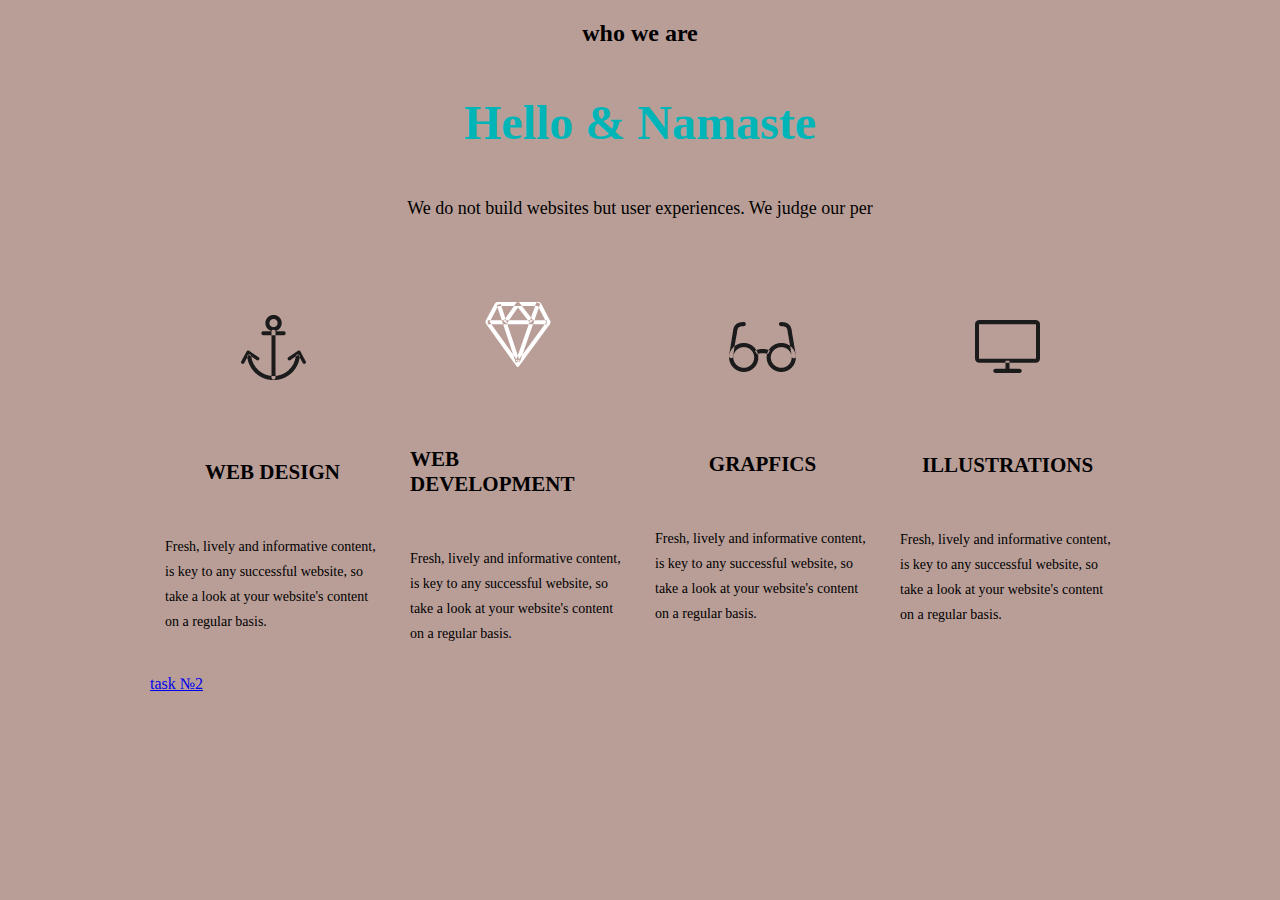
==== index.html @ 04c15011 "add new file" ====
<!DOCTYPE html>
<html lang="en">

<head>
    <meta charset="UTF-8">
    <meta http-equiv="X-UA-Compatible" content="IE=edge">
    <meta name="viewport" content="width=device-width, initial-scale=1.0">
    <link rel="stylesheet" href="style.css">
    <style>
        @import url('https://fonts.googleapis.com/css2?family=Montserrat:wght@800&display=swap');
    </style>
    <title>Document</title>
</head>

<body class="body">
    <header class="header">

        <h2 class="h2">who we are</h2>
        <div class="div1">
            <h3 class="h3">Hello & Namaste</h3>
        </div>
        <p class="p">We do not build websites but user experiences. We judge our per</p>
    </header>
    <main>
        <div class="conteiner">
            <div class="main-grid">
                <div class="grid-item">
                    <figure>
                        <img src="image/imageanchor.png" alt="image">
                    </figure>
                    <h3> WEB DESIGN</h3>
                    <p>Fresh, lively and informative content, is key to any successful website, so take a look at your
                        website's content on a regular basis. </p>
                </div>
                <div class="grid-item">
                    <figure>
                        <img src="image/imagediamond.png" alt="image">
                    </figure>
                    <h3> WEB DEVELOPMENT</h3>
                    <p>Fresh, lively and informative content, is key to any successful website, so take a look at your
                        website's content on a regular basis. </p>
                </div>
                <div class="grid-item">
                    <figure>
                        <img src="image/imageeyeglasses.png" alt="image">
                    </figure>
                    <h3>GRAPFICS</h3>
                    <p>Fresh, lively and informative content, is key to any successful website, so take a look at your
                        website's content on a regular basis. </p>
                </div>
                <div class="grid-item">
                    <figure>
                        <img src="image/imagemonitor.png" alt="image">
                    </figure>
                    <h3>ILLUSTRATIONS</h3>
                    <p>Fresh, lively and informative content, is key to any successful website, so take a look at your
                        website's content on a regular basis. </p>
                </div>
            </div>
            <a href="index1.html"> task №2</a>

        </div>

    </main>

</body>

</html>
---- style.css ----
@import url('https://fonts.googleapis.com/css2?family=Montserrat:wght@800&display=swap');

header {
    text-align: center;
   
}
.conteiner {
    width: 980px;
    margin: 0 auto;
}
.main-grid{
    display: flex;
    
}
.grid-item {
    display: flex;
    justify-content: center;
    flex-direction: column;
    align-items: center;
    padding: 15px;
}
.grid-item h3 {
    font-size: 21px;
    margin-bottom:35px ;
}
.grid-item p {
    font-size: 14px;
    line-height: 25px;
}
.grid-item figure {
    margin-bottom: 55px;
    margin-top: 50px;
}
.grid-item:hover {
    background-color: #7fff94;
}
.grid-item:hover svg {
    fill: #fff;
}
.grid-item:hover h3 {color: #fff;}
.grid-item:hover p {
color: #fff;
}
.body {
    background: #B99E98;
}
.div1:hover{
    background-color: #7fff94;
    color: #fff;
}

.h3{
color:#00b5b7;
font-family:Montserrat-Regular,AdobeInvisFont,MyriadHebrew-Regular ;	
font-size: 48px;
}
.p {
font-family:PTSans-Regular,AdobeInvisFont,MyriadHebrew-Regular ;		
font-size: 18px;
}
.p:hover
{ background-color: #7fff94;
    color: #fff;}
    .h2:hover{
 background-color: #7fff94;
    color: #fff;}
    }
.h2{
font-family:Montserrat-Bold,AdobeInvisFont,MyriadHebrew-Regular ;		
font-size:12px;
}
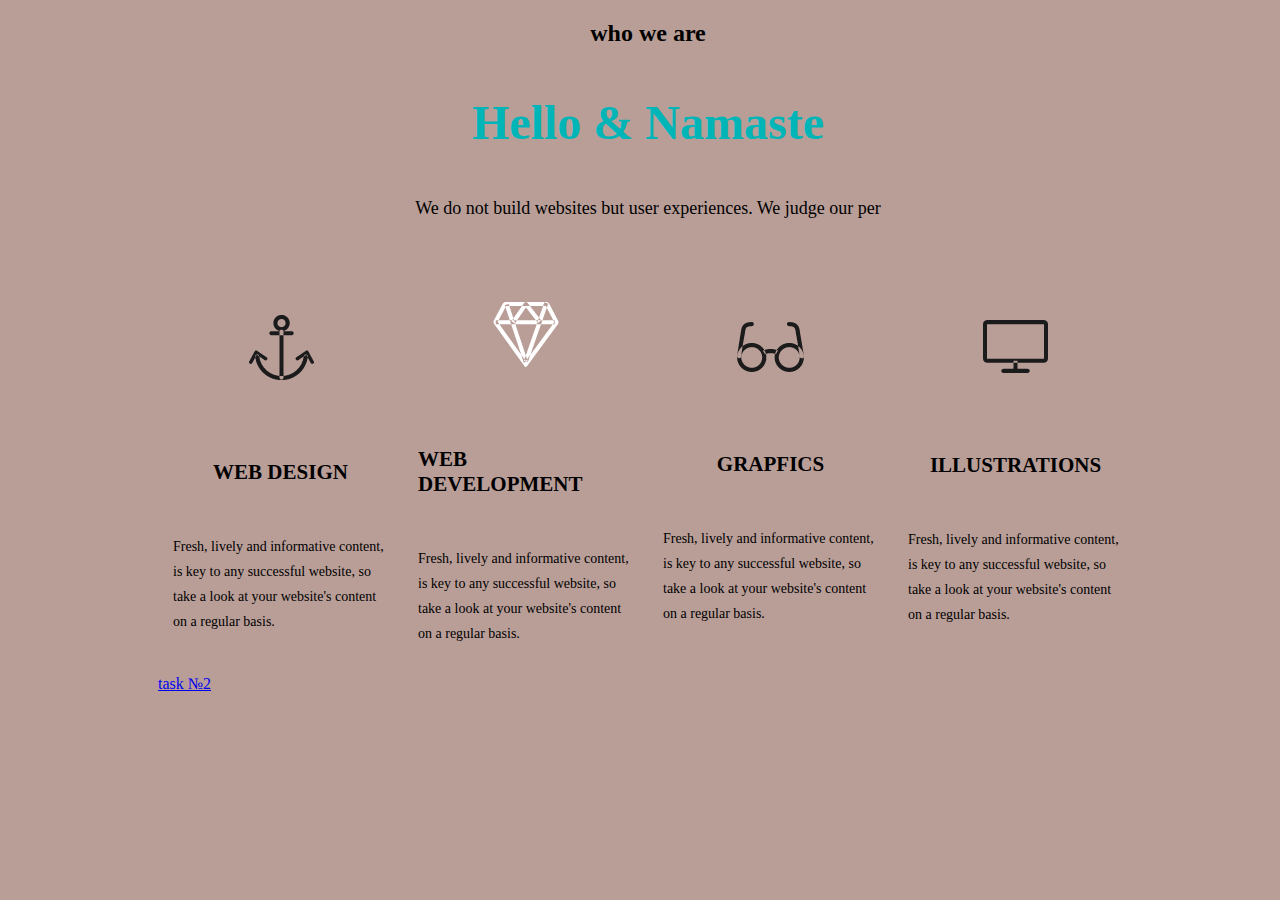
==== commit e0ca6aab: "Update index.html" ====
--- a/index.html
+++ b/index.html
@@ -21,7 +21,7 @@
         </div>
         <p class="p">We do not build websites but user experiences. We judge our per</p>
     </header>
-    <main>
+    <main class="main">
         <div class="conteiner">
             <div class="main-grid">
                 <div class="grid-item">
@@ -65,4 +65,4 @@
 
 </body>
 
-</html>+</html>
--- a/style.css
+++ b/style.css
@@ -3,10 +3,18 @@
 
 header {
     text-align: center;
+    max-width: 1690px;
+    max-height: 199px;
+    width: 100%;
+    
    
 }
+.header{
+
+}
 .conteiner {
-    width: 980px;
+    max-width: 980px;
+    width: 100%;
     margin: 0 auto;
 }
 .main-grid{
@@ -44,6 +52,9 @@
 }
 .body {
     background: #B99E98;
+    max-width: 1690px;
+    max-height: 670px;   
+    width: 100%;
 }
 .div1:hover{
     background-color: #7fff94;
@@ -70,3 +81,10 @@
 font-family:Montserrat-Bold,AdobeInvisFont,MyriadHebrew-Regular ;		
 font-size:12px;
 }
+.main{
+    margin-left: 0 auto;
+    max-width: 1690px;
+    max-height: 453px;
+    width: 100%;
+   
+    }
